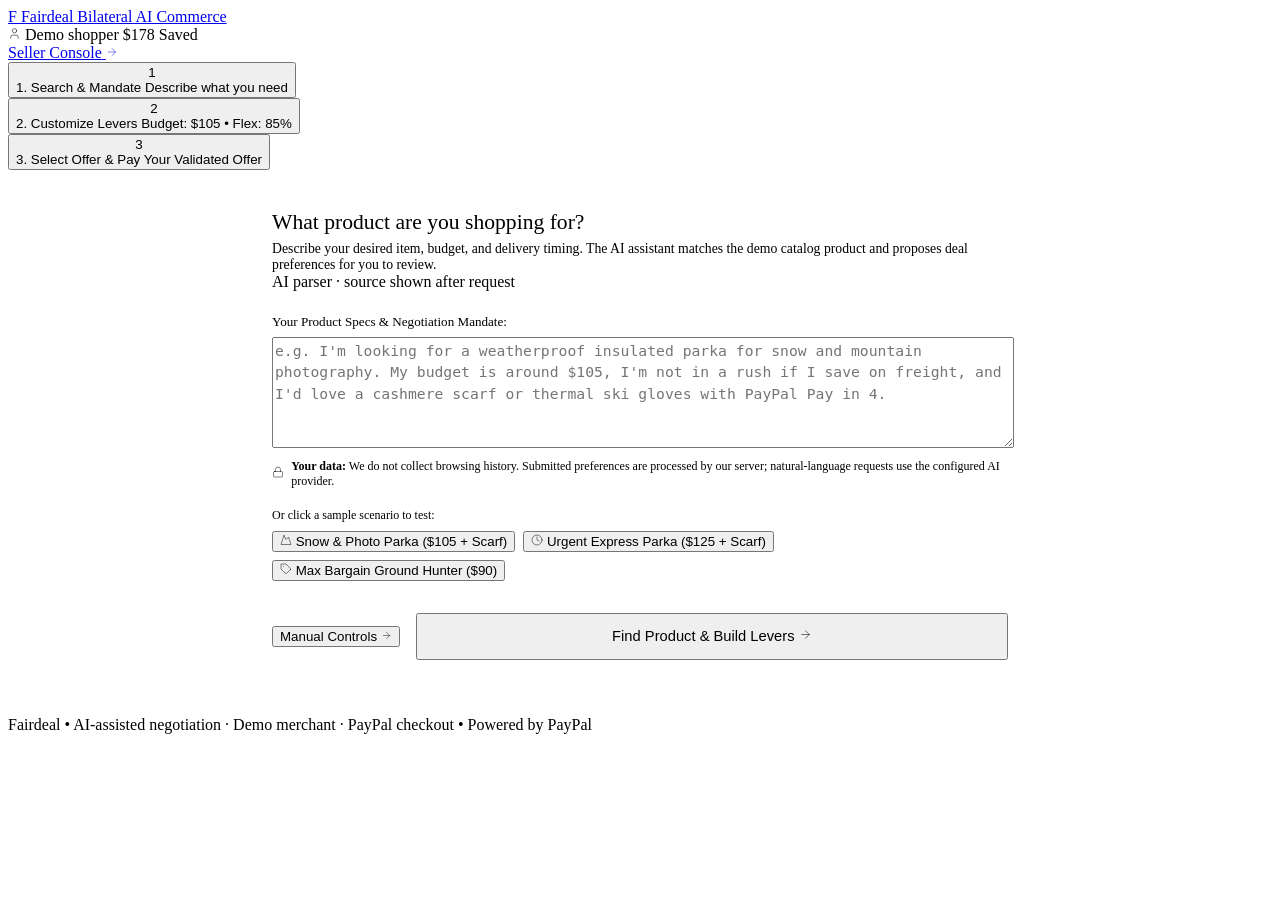
==== web/static/index.html @ 6cfc6b77 "Publish runnable Fairdeal source without credentials or internal specifications" ====
<!DOCTYPE html>
<html lang="en">
<head>
  <meta charset="UTF-8">
  <meta name="viewport" content="width=device-width, initial-scale=1.0">
  <title>Fairdeal — AI-assisted commerce</title>
  <link rel="stylesheet" href="/css/app.css">
</head>
<body>
  <header>
    <div class="header-content">
      <a href="/" class="brand">
        <span class="brand-mark">F</span>
        <span>Fairdeal</span>
        <span class="brand-badge">Bilateral AI Commerce</span>
      </a>
      <div class="header-nav">
        <div id="user-pill" class="user-pill-fairdeal">
          <span class="ico">
            <svg width="13" height="13" viewBox="0 0 24 24" fill="none" stroke="currentColor" stroke-linecap="round" stroke-linejoin="round"><path d="M19 21v-2a4 4 0 0 0-4-4H9a4 4 0 0 0-4 4v2"/><circle cx="12" cy="7" r="4"/></svg>
          </span>
          <span>Demo shopper</span>
          <span class="dot-fairdeal"></span>
          <span><span id="buyer-total-benefit-pill">$178</span> Saved</span>
        </div>
        <a href="/merchant">
          <span>Seller Console</span>
          <span class="ico">
            <svg width="12" height="12" viewBox="0 0 24 24" fill="none" stroke="currentColor" stroke-linecap="round" stroke-linejoin="round"><path d="M5 12h14m-7-7 7 7-7 7"/></svg>
          </span>
        </a>
      </div>
    </div>
  </header>

  <main class="container">
    <!-- Progressive 3-Stage Stepper Bar -->
    <nav class="stepper-bar" aria-label="Fairdeal Protocol Steps">
      <button type="button" class="step-pill active" id="step-btn-1" data-step="1">
        <span class="step-num" id="step-num-1">1</span>
        <div class="step-info">
          <span class="step-label">1. Search &amp; Mandate</span>
          <span class="step-sub" id="step-1-summary">Describe what you need</span>
        </div>
      </button>
      <div class="step-connector"></div>
      <button type="button" class="step-pill" id="step-btn-2" data-step="2">
        <span class="step-num" id="step-num-2">2</span>
        <div class="step-info">
          <span class="step-label">2. Customize Levers</span>
          <span class="step-sub" id="step-2-summary">Budget: $105 &bull; Flex: 85%</span>
        </div>
      </button>
      <div class="step-connector"></div>
      <button type="button" class="step-pill" id="step-btn-3" data-step="3">
        <span class="step-num" id="step-num-3">3</span>
        <div class="step-info">
          <span class="step-label">3. Select Offer &amp; Pay</span>
          <span class="step-sub" id="step-3-summary">Your Validated Offer</span>
        </div>
      </button>
    </nav>

    <!-- STAGE 1: Conversational Product Search & Mandate (Focused Centered Card) -->
    <div id="stage-1-container" class="stage-panel" style="max-width:800px;margin:0.5rem auto 1.5rem auto;">
      <section class="card" style="display:flex;flex-direction:column;gap:1.2rem;padding:2rem;">
        <div class="panel-title" style="margin-bottom:0.25rem;">
          <div>
            <h2 style="font-size:1.35rem;font-weight:400;color:var(--heading);margin:0 0 0.35rem 0;">
              What product are you shopping for?
            </h2>
            <p style="font-size:0.86rem;color:var(--text-muted);font-weight:300;margin:0;">
              Describe your desired item, budget, and delivery timing. The AI assistant matches the demo catalog product and proposes deal preferences for you to review.
            </p>
          </div>
          <span class="llm-badge" id="ai-chip">AI parser · source shown after request</span>
        </div>

        <div>
          <label for="ai-prompt-input" style="font-size:0.82rem;font-weight:500;color:var(--heading);display:block;margin-bottom:0.45rem;">
            Your Product Specs &amp; Negotiation Mandate:
          </label>
          <textarea
            id="ai-prompt-input"
            class="ai-textarea"
            style="min-height:105px;font-size:0.92rem;width:100%;line-height:1.45;"
            placeholder="e.g. I'm looking for a weatherproof insulated parka for snow and mountain photography. My budget is around $105, I'm not in a rush if I save on freight, and I'd love a cashmere scarf or thermal ski gloves with PayPal Pay in 4."
          ></textarea>
          <div style="display:flex;align-items:center;gap:0.45rem;margin-top:0.45rem;font-size:0.75rem;color:var(--text-muted);">
            <span class="ico">
              <svg width="12" height="12" viewBox="0 0 24 24" fill="none" stroke="currentColor" stroke-linecap="round" stroke-linejoin="round"><rect x="3" y="11" width="18" height="11" rx="2" ry="2"/><path d="M7 11V7a5 5 0 0 1 10 0v4"/></svg>
            </span>
            <span><strong>Your data:</strong> We do not collect browsing history. Submitted preferences are processed by our server; natural-language requests use the configured AI provider.</span>
          </div>
        </div>

        <!-- Quick prompt inspiration pills -->
        <div>
          <div style="font-size:0.75rem;color:var(--text-muted);font-weight:500;margin-bottom:0.5rem;">
            Or click a sample scenario to test:
          </div>
          <div style="display:flex;align-items:center;gap:0.5rem;flex-wrap:wrap;">
            <button type="button" class="prompt-pill" data-prompt="I want a weatherproof insulated parka for snow and mountain photography, max budget $105, flexible ground shipping to save on freight, and a cashmere scarf bonus with PayPal Pay in 4.">
              <span class="ico">
                <svg width="12" height="12" viewBox="0 0 24 24" fill="none" stroke="currentColor" stroke-linecap="round" stroke-linejoin="round"><path d="m8 3 4 8 5-5 5 15H2L8 3z"/></svg>
              </span>
              <span>Snow &amp; Photo Parka ($105 + Scarf)</span>
            </button>
            <button type="button" class="prompt-pill" data-prompt="I need an extreme-weather winter parka with urgent 1-2 day express delivery for this weekend, budget up to $125, and a cashmere scarf if available.">
              <span class="ico">
                <svg width="12" height="12" viewBox="0 0 24 24" fill="none" stroke="currentColor" stroke-linecap="round" stroke-linejoin="round"><circle cx="12" cy="12" r="10"/><polyline points="12 6 12 12 16 14"/></svg>
              </span>
              <span>Urgent Express Parka ($125 + Scarf)</span>
            </button>
            <button type="button" class="prompt-pill" data-prompt="I'm looking for the lowest possible cash price on a winter parka with no hurry on shipping, budget around $90.">
              <span class="ico">
                <svg width="12" height="12" viewBox="0 0 24 24" fill="none" stroke="currentColor" stroke-linecap="round" stroke-linejoin="round"><path d="m20.59 13.41-7.17 7.17a2 2 0 0 1-2.83 0L2 12V2h10l8.59 8.59a2 2 0 0 1 0 2.82z"/><line x1="7" y1="7" x2="7.01" y2="7"/></svg>
              </span>
              <span>Max Bargain Ground Hunter ($90)</span>
            </button>
          </div>
        </div>

        <div style="display:flex;align-items:center;justify-content:space-between;gap:1rem;padding-top:0.75rem;border-top:1px solid var(--border);">
          <button type="button" id="btn-skip-to-levers" class="btn-back-step">
            <span>Manual Controls</span>
            <span class="ico">
              <svg width="11" height="11" viewBox="0 0 24 24" fill="none" stroke="currentColor" stroke-linecap="round" stroke-linejoin="round"><path d="M5 12h14m-7-7 7 7-7 7"/></svg>
            </span>
          </button>
          <button type="button" id="btn-ai-parse" class="btn-commit" style="flex:1;justify-content:center;padding:0.85rem 1.5rem;font-size:0.92rem;">
            <span>Find Product &amp; Build Levers</span>
            <span class="ico">
              <svg width="13" height="13" viewBox="0 0 24 24" fill="none" stroke="currentColor" stroke-linecap="round" stroke-linejoin="round"><path d="M5 12h14m-7-7 7 7-7 7"/></svg>
            </span>
          </button>
        </div>
      </section>
    </div>

    <!-- STAGE 2 WORKSPACE (Discovered Product Left + Custom Levers Right) -->
    <div class="main-grid stage-panel" id="grid-stage-2" style="display:none;align-items:start;">
      <!-- Left Column: Discovered Product & Standard Baseline -->
      <section class="card" id="product-card-section" aria-labelledby="product-heading">
        <div class="product-image-container">
          <img src="/img/parka.jpg" alt="Winter Parka Performance 01" id="prod-img">
        </div>

        <div class="product-meta-row">
          <span class="product-eyebrow">Alpine Technical Series &bull; SKU CH-WINTER-PARKA-01</span>
          <span class="product-stock-pill">
            <span class="dot"></span>
            <span>One demo merchant · seeded catalog</span>
          </span>
        </div>
        <h2 class="product-title" id="prod-title">Winter Parka Performance 01</h2>
        <p class="product-desc" id="prod-desc">
          Engineered extreme-weather technical parka. Windproof 3-layer membrane with 800-fill hydrophobic goose down insulation.
        </p>

        <!-- Dynamic Product Features generated by AI -->
        <div class="product-features-list" id="product-features-list">
          <span class="product-feature-tag">800-fill hydrophobic down</span>
          <span class="product-feature-tag">3-layer weatherproof membrane</span>
          <span class="product-feature-tag">Sub-zero thermal draft collar</span>
        </div>

        <div class="price-breakdown" style="margin-top:1.25rem;">
          <div class="price-row">
            <span>Rigid Retail Price</span>
            <span id="price-list">$120.00</span>
          </div>
          <div class="price-row">
            <span>Standard Express Delivery (24-48h)</span>
            <span id="price-shipping">$15.00</span>
          </div>
          <div class="price-row total">
            <span>Standard Checkout Total</span>
            <span id="price-total">$135.00</span>
          </div>
        </div>
      </section>

      <!-- Right Column: Interactive Negotiation Levers -->
      <section class="card negotiator-panel" id="negotiator-card" aria-labelledby="negotiation-heading">
        <div class="panel-title">
          <div style="display:flex;align-items:center;gap:0.6rem;">
            <button type="button" id="btn-back-to-1" class="btn-back-step" title="Back to Step 1">
              <span class="ico">
                <svg width="11" height="11" viewBox="0 0 24 24" fill="none" stroke="currentColor" stroke-linecap="round" stroke-linejoin="round"><path d="M19 12H5m7 7-7-7 7-7"/></svg>
              </span>
              <span>Edit Search</span>
            </button>
            <div>
              <h3 style="font-size:1.05rem;margin:0;">Step 2: Customize Your Deal Levers</h3>
              <p style="font-size:0.76rem;color:var(--text-muted);font-weight:300;margin:0;">
                Fine-tune your budget, delivery timing, or bonus item preferences before querying sellers.
              </p>
            </div>
          </div>
          <span class="brand-badge">
            <span class="ico">
              <svg width="11" height="11" viewBox="0 0 24 24" fill="none" stroke="currentColor" stroke-linecap="round" stroke-linejoin="round"><path d="m16 16 3-8 3 8c-.87.65-1.92 1-3 1s-2.13-.35-3-1Z"/><path d="m2 16 3-8 3 8c-.87.65-1.92 1-3 1s-2.13-.35-3-1Z"/><path d="M7 21h10"/><path d="M12 3v18"/><path d="M3 7h2c2 0 5-1 7-2 2 1 5 2 7 2h2"/></svg>
            </span>
            <span>Bilateral Balance</span>
          </span>
        </div>

        <!-- Agent Advice Box (Shows after AI parsing) -->
        <div id="agent-advice-box" class="agent-advice-box" style="display:none;margin-bottom:0.25rem;">
          <span class="ico" style="color:var(--heading);margin-top:0.1rem;">
            <svg width="14" height="14" viewBox="0 0 24 24" fill="none" stroke="currentColor" stroke-linecap="round" stroke-linejoin="round"><circle cx="12" cy="12" r="10"/><line x1="12" y1="16" x2="12" y2="12"/><line x1="12" y1="8" x2="12.01" y2="8"/></svg>
          </span>
          <div>
            <strong id="agent-advice-title" style="font-weight:500;">Buyer Agent Strategy:</strong>
            <div id="agent-advice-text" style="margin-top:0.15rem;font-weight:300;"></div>
          </div>
        </div>

        <!-- 1. Fair Trade Bundles & Signals -->
        <div class="privacy-box">
          <div style="display:flex;justify-content:space-between;align-items:center;">
            <span style="font-size:0.8rem;font-weight:500;color:var(--heading);">
              Acceptable Fair Trade Bundles &amp; Overstock Gifts:
            </span>
            <span style="font-size:0.68rem;color:var(--text-muted);font-family:var(--font-mono);">LOCAL SELECTION</span>
          </div>
          <p style="font-size:0.75rem;color:var(--text-muted);font-weight:300;margin-top:0.2rem;">
            Click to select bonus accessories you are willing to receive as part of a win-win package:
          </p>
          <div class="interest-chips" id="interest-chips">
            <span class="interest-chip active" data-interest="scarf">
              <span class="ico">
                <svg width="12" height="12" viewBox="0 0 24 24" fill="none" stroke="currentColor" stroke-linecap="round" stroke-linejoin="round"><rect x="3" y="8" width="18" height="13" rx="2"/><path d="M12 8v13"/><path d="M3 12h18"/></svg>
              </span>
              <span>Cashmere Winter Scarf ($25 value)</span>
            </span>



          </div>
        </div>

        <!-- 2. Buyer Constraints Controls -->
        <div class="control-group">
          <div class="control-item">
            <div class="control-header">
              <label for="budget-slider">Target Maximum Budget</label>
              <span id="budget-val" class="control-value">$105.00</span>
            </div>
            <input type="range" id="budget-slider" min="1" max="200" step="1" value="105">
            <div class="slider-extremes">
              <span>$1.00</span>
              <span>$200.00</span>
            </div>
          </div>

          <div class="control-item">
            <div class="control-header">
              <label for="flex-slider">Delivery Flexibility (Unlocks Freight Savings)</label>
              <span id="flex-val" class="control-value">85%</span>
            </div>
            <input type="range" id="flex-slider" min="0" max="1" step="0.05" value="0.85">
            <div class="slider-extremes">
              <span>Need Express (1-2d)</span>
              <span>Flexible Ground (5-7d)</span>
            </div>
          </div>

          <div class="toggle-row">
            <div class="toggle-label-wrap">
              <span class="toggle-title">PayPal Pay in 4</span>
              <span class="toggle-subtitle">Request Pay Later; subject to PayPal eligibility</span>
            </div>
            <label class="switch">
              <input type="checkbox" id="bnpl-toggle" checked>
              <span class="switch-slider"></span>
            </label>
          </div>
        </div>

        <!-- 3. Primary Request Button -->
        <div style="margin-top:0.5rem;">
          <button id="btn-commit" class="btn-commit" style="width:100%;justify-content:center;padding:0.9rem;font-size:0.95rem;">
            <span class="ico">
              <svg width="14" height="14" viewBox="0 0 24 24" fill="none" stroke="currentColor" stroke-linecap="round" stroke-linejoin="round"><line x1="18" y1="20" x2="18" y2="10"/><line x1="12" y1="20" x2="12" y2="4"/><line x1="6" y1="20" x2="6" y2="14"/></svg>
            </span>
            <span>Calculate My Offer</span>
            <span class="ico">
              <svg width="13" height="13" viewBox="0 0 24 24" fill="none" stroke="currentColor" stroke-linecap="round" stroke-linejoin="round"><path d="M5 12h14m-7-7 7 7-7 7"/></svg>
            </span>
          </button>
        </div>
      </section>
    </div>

    <!-- STAGE 3 WORKSPACE: Side-by-Side Curated Offers (Left) + PayPal Checkout (Right) -->
    <div class="main-grid stage-panel" id="grid-stage-3" style="display:none;align-items:start;">
      <!-- Left Column: Live Dialogue + Top 4 Curated Fairdeal Deals -->
      <section class="card" style="display:flex;flex-direction:column;gap:0.9rem;">
        <div style="display:flex;justify-content:space-between;align-items:center;flex-wrap:wrap;gap:0.5rem;border-bottom:1px solid var(--border);padding-bottom:0.75rem;">
          <div style="display:flex;align-items:center;gap:0.6rem;">
            <button type="button" id="btn-back-to-2" class="btn-back-step">
              <span class="ico">
                <svg width="11" height="11" viewBox="0 0 24 24" fill="none" stroke="currentColor" stroke-linecap="round" stroke-linejoin="round"><path d="M19 12H5m7 7-7-7 7-7"/></svg>
              </span>
              <span>Adjust Levers</span>
            </button>
            <div>
              <h3 style="color:var(--heading);font-size:1.05rem;margin:0;">
                Your Fairdeal Offer
              </h3>
              <p id="offers-subtitle" style="font-size:0.76rem;color:var(--text-muted);font-weight:300;margin:0;">
                Calculated from your submitted constraints and the demo merchant policy.
              </p>
            </div>
          </div>
          <button id="btn-toggle-all-offers" class="btn-ai-parse" style="margin:0;">
            <span>View calculated package</span>
            <span class="ico">
              <svg width="11" height="11" viewBox="0 0 24 24" fill="none" stroke="currentColor" stroke-linecap="round" stroke-linejoin="round"><path d="m6 9 6 6 6-6"/></svg>
            </span>
          </button>
        </div>

        <!-- How Your Offer Was Calculated Terminal (Collapsed by default) -->
        <div id="negotiation-terminal" class="negotiation-terminal" style="display:none;margin-bottom:0;">
          <div class="terminal-header">
            <div style="display:flex;align-items:center;gap:0.5rem;">
              <span class="live-dot"></span>
              <strong style="font-weight:500;">How Your Offer Was Calculated</strong>
              <span class="llm-badge" id="terminal-model-badge">deepseek-flash</span>
            </div>
            <div style="display:flex;align-items:center;gap:0.6rem;">
              <span style="font-size:0.72rem;color:var(--text-muted);font-family:var(--font-mono);" id="terminal-status">
                3 Turns Ranked
              </span>
              <button type="button" id="btn-toggle-dialogue" class="btn-back-step" style="padding:0.2rem 0.55rem;font-size:0.7rem;">
                View Decision Trace
              </button>
            </div>
          </div>
          <div class="terminal-body" id="terminal-dialogue-body" style="display:none;"></div>
          <div class="terminal-footer" id="terminal-footer" style="display:none;"></div>
        </div>

        <!-- Offers Grid Section -->
        <div id="winwin-offers-section" style="display:flex;flex-direction:column;gap:0.85rem;">
          <div id="kernel-audit-badge" style="display:none;background:var(--bg-subtle);border:1px solid var(--border);border-radius:var(--radius-pill);padding:0.35rem 0.85rem;font-size:0.74rem;color:var(--heading);align-items:center;justify-content:space-between;gap:0.5rem;">
            <span style="display:flex;align-items:center;gap:0.4rem;">
              <span class="live-dot" style="width:6px;height:6px;"></span>
              <span id="kernel-audit-text">Market prices have not been verified</span>
            </span>
            <span id="kernel-audit-latency" style="font-family:var(--font-mono);color:var(--text-muted);font-size:0.7rem;">Not verified</span>
          </div>
          <div id="top-offers-grid" class="offers-grid"></div>

          <div id="all-offers-container" style="display:none;flex-direction:column;gap:0.65rem;padding-top:0.5rem;border-top:1px solid var(--border);">
            <div style="font-size:0.82rem;font-weight:500;color:var(--heading);">
              All Available Seller Combinations (Transparent Market Options):
            </div>
            <div id="all-offers-grid" class="offers-grid"></div>
          </div>
        </div>
      </section>

      <!-- Right Column: Selected Fairdeal Agreement Checkout Card (Sticky Side-by-Side) -->
      <section style="position:sticky;top:4.5rem;">
        <div class="agreement-card" id="agreement-card" style="display:flex;margin-top:0;">
          <!-- Mini Product Context Header -->
          <div class="mini-product-summary">
            <img src="/img/parka.jpg" alt="Winter Parka Performance 01">
            <div style="flex:1;min-width:0;">
              <div style="font-size:0.82rem;font-weight:500;color:#ffffff;">Winter Parka Performance 01</div>
              <div style="font-size:0.72rem;color:rgba(255,255,255,0.6);">
                Standard Rigid Checkout: <span style="text-decoration:line-through;">$135.00</span> &bull; SKU CH-WINTER-PARKA-01
              </div>
            </div>
          </div>

          <div class="agreement-header">
            <div>
              <div id="selected-merchant-label" style="font-size:0.74rem;color:var(--accent);font-family:var(--font-mono);font-weight:500;letter-spacing:0.06em;">
                FAIRDEAL AGREEMENT READY &bull; ALPINE GEAR CO.
              </div>
              <div id="deal-price-big" class="deal-price-big">$94.00</div>
            </div>
            <div id="countdown-badge" class="countdown-badge">
              Offer expires in 05:00
            </div>
          </div>

          <div id="paylater-callout" class="paylater-callout">
            Pay Later availability and terms are determined by PayPal.
          </div>

          <div>
            <div style="font-size:0.75rem;font-weight:500;color:rgba(255,255,255,0.7);margin-bottom:0.45rem;text-transform:uppercase;letter-spacing:0.05em;">
              Included in your Fairdeal Package:
            </div>
            <ul class="concessions-list" id="concessions-list"></ul>
          </div>

          <div id="savings-tag" class="savings-tag"></div>

          <!-- PayPal Checkout Mount -->
          <div id="paypal-button-container"></div>
        </div>
      </section>
    </div>
  </main>

  <footer>
    Fairdeal &bull; AI-assisted negotiation · Demo merchant · PayPal checkout &bull; Powered by PayPal
  </footer>

  <script type="module">
    import { NegotiatorApp } from '/js/negotiate.js';
    import { fetchProduct, fetchBuyerSummary } from '/js/api.js';

    window.addEventListener('DOMContentLoaded', async () => {
      try {
        const prod = await fetchProduct('CH-WINTER-PARKA-01');
        document.getElementById('price-list').textContent = `$${prod.list_price}`;
        document.getElementById('price-shipping').textContent = `$${prod.standard_shipping}`;
        document.getElementById('price-total').textContent = `$${prod.standard_total}`;
      } catch (err) {
        console.warn('Using fallback UI prices', err);
      }

      try {
        const sum = await fetchBuyerSummary();
        const pill = document.getElementById('buyer-total-benefit-pill');
        if (pill) pill.textContent = `$${sum.total_benefit}`;
      } catch (err) {
        console.warn('Buyer summary fallback', err);
      }

      new NegotiatorApp();
    });
  </script>
</body>
</html>
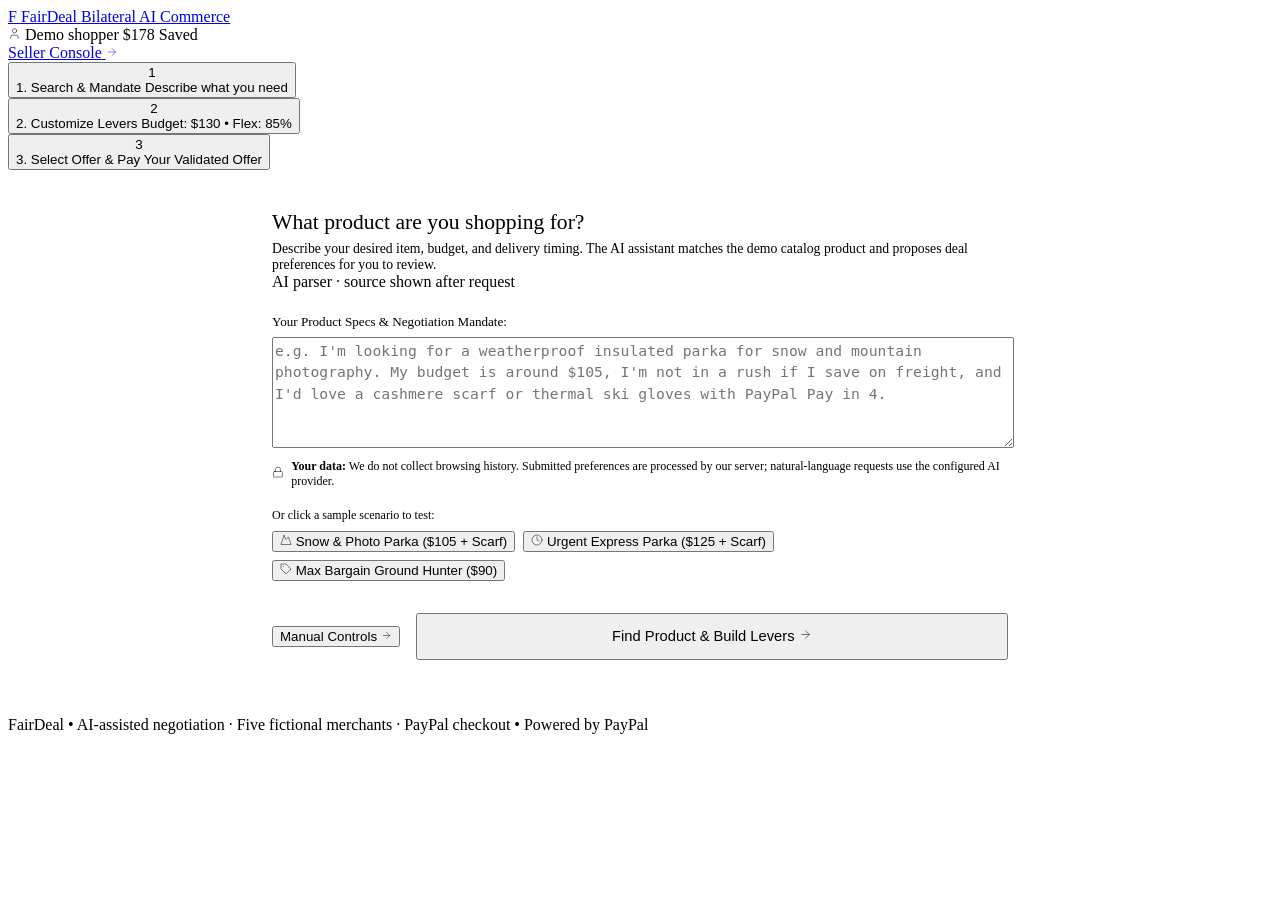
==== commit 2fa50126: "Add five isolated demo merchants, private-budget matching and recoverable checkout" ====
--- a/web/static/index.html
+++ b/web/static/index.html
@@ -3,7 +3,7 @@
 <head>
   <meta charset="UTF-8">
   <meta name="viewport" content="width=device-width, initial-scale=1.0">
-  <title>Fairdeal — AI-assisted commerce</title>
+  <title>FairDeal — AI-assisted commerce</title>
   <link rel="stylesheet" href="/css/app.css">
 </head>
 <body>
@@ -11,7 +11,7 @@
     <div class="header-content">
       <a href="/" class="brand">
         <span class="brand-mark">F</span>
-        <span>Fairdeal</span>
+        <span>FairDeal</span>
         <span class="brand-badge">Bilateral AI Commerce</span>
       </a>
       <div class="header-nav">
@@ -35,7 +35,7 @@
 
   <main class="container">
     <!-- Progressive 3-Stage Stepper Bar -->
-    <nav class="stepper-bar" aria-label="Fairdeal Protocol Steps">
+    <nav class="stepper-bar" aria-label="FairDeal Protocol Steps">
       <button type="button" class="step-pill active" id="step-btn-1" data-step="1">
         <span class="step-num" id="step-num-1">1</span>
         <div class="step-info">
@@ -48,7 +48,7 @@
         <span class="step-num" id="step-num-2">2</span>
         <div class="step-info">
           <span class="step-label">2. Customize Levers</span>
-          <span class="step-sub" id="step-2-summary">Budget: $105 &bull; Flex: 85%</span>
+          <span class="step-sub" id="step-2-summary">Budget: $130 &bull; Flex: 85%</span>
         </div>
       </button>
       <div class="step-connector"></div>
@@ -150,7 +150,7 @@
           <span class="product-eyebrow">Alpine Technical Series &bull; SKU CH-WINTER-PARKA-01</span>
           <span class="product-stock-pill">
             <span class="dot"></span>
-            <span>One demo merchant · seeded catalog</span>
+            <span>Five fictional merchants · seeded catalog</span>
           </span>
         </div>
         <h2 class="product-title" id="prod-title">Winter Parka Performance 01</h2>
@@ -233,7 +233,7 @@
               <span class="ico">
                 <svg width="12" height="12" viewBox="0 0 24 24" fill="none" stroke="currentColor" stroke-linecap="round" stroke-linejoin="round"><rect x="3" y="8" width="18" height="13" rx="2"/><path d="M12 8v13"/><path d="M3 12h18"/></svg>
               </span>
-              <span>Cashmere Winter Scarf ($25 value)</span>
+              <span>Allow demo accessories: scarf, thermal pack, beanie or gloves</span>
             </span>
 
 
@@ -246,9 +246,9 @@
           <div class="control-item">
             <div class="control-header">
               <label for="budget-slider">Target Maximum Budget</label>
-              <span id="budget-val" class="control-value">$105.00</span>
-            </div>
-            <input type="range" id="budget-slider" min="1" max="200" step="1" value="105">
+              <span id="budget-val" class="control-value">$130.00</span>
+            </div>
+            <input type="range" id="budget-slider" min="1" max="200" step="1" value="130">
             <div class="slider-extremes">
               <span>$1.00</span>
               <span>$200.00</span>
@@ -296,7 +296,7 @@
 
     <!-- STAGE 3 WORKSPACE: Side-by-Side Curated Offers (Left) + PayPal Checkout (Right) -->
     <div class="main-grid stage-panel" id="grid-stage-3" style="display:none;align-items:start;">
-      <!-- Left Column: Live Dialogue + Top 4 Curated Fairdeal Deals -->
+      <!-- Left Column: Live Dialogue + Top 4 Curated FairDeal Deals -->
       <section class="card" style="display:flex;flex-direction:column;gap:0.9rem;">
         <div style="display:flex;justify-content:space-between;align-items:center;flex-wrap:wrap;gap:0.5rem;border-bottom:1px solid var(--border);padding-bottom:0.75rem;">
           <div style="display:flex;align-items:center;gap:0.6rem;">
@@ -308,10 +308,10 @@
             </button>
             <div>
               <h3 style="color:var(--heading);font-size:1.05rem;margin:0;">
-                Your Fairdeal Offer
+                Your FairDeal Offer
               </h3>
               <p id="offers-subtitle" style="font-size:0.76rem;color:var(--text-muted);font-weight:300;margin:0;">
-                Calculated from your submitted constraints and the demo merchant policy.
+                Calculated from your submitted constraints and each fictional merchant policy.
               </p>
             </div>
           </div>
@@ -364,7 +364,7 @@
         </div>
       </section>
 
-      <!-- Right Column: Selected Fairdeal Agreement Checkout Card (Sticky Side-by-Side) -->
+      <!-- Right Column: Selected FairDeal Agreement Checkout Card (Sticky Side-by-Side) -->
       <section style="position:sticky;top:4.5rem;">
         <div class="agreement-card" id="agreement-card" style="display:flex;margin-top:0;">
           <!-- Mini Product Context Header -->
@@ -373,7 +373,7 @@
             <div style="flex:1;min-width:0;">
               <div style="font-size:0.82rem;font-weight:500;color:#ffffff;">Winter Parka Performance 01</div>
               <div style="font-size:0.72rem;color:rgba(255,255,255,0.6);">
-                Standard Rigid Checkout: <span style="text-decoration:line-through;">$135.00</span> &bull; SKU CH-WINTER-PARKA-01
+                Selected merchant catalog checkout: <span id="selected-standard-total" style="text-decoration:line-through;">$135.00</span> &bull; SKU CH-WINTER-PARKA-01
               </div>
             </div>
           </div>
@@ -396,7 +396,7 @@
 
           <div>
             <div style="font-size:0.75rem;font-weight:500;color:rgba(255,255,255,0.7);margin-bottom:0.45rem;text-transform:uppercase;letter-spacing:0.05em;">
-              Included in your Fairdeal Package:
+              Included in your FairDeal Package:
             </div>
             <ul class="concessions-list" id="concessions-list"></ul>
           </div>
@@ -411,7 +411,7 @@
   </main>
 
   <footer>
-    Fairdeal &bull; AI-assisted negotiation · Demo merchant · PayPal checkout &bull; Powered by PayPal
+    FairDeal &bull; AI-assisted negotiation · Five fictional merchants · PayPal checkout &bull; Powered by PayPal
   </footer>
 
   <script type="module">
@@ -439,5 +439,7 @@
       new NegotiatorApp();
     });
   </script>
+<script type="module" src="/js/product-import.js"></script>
+<script type="module" src="/js/market-info.js"></script>
 </body>
 </html>
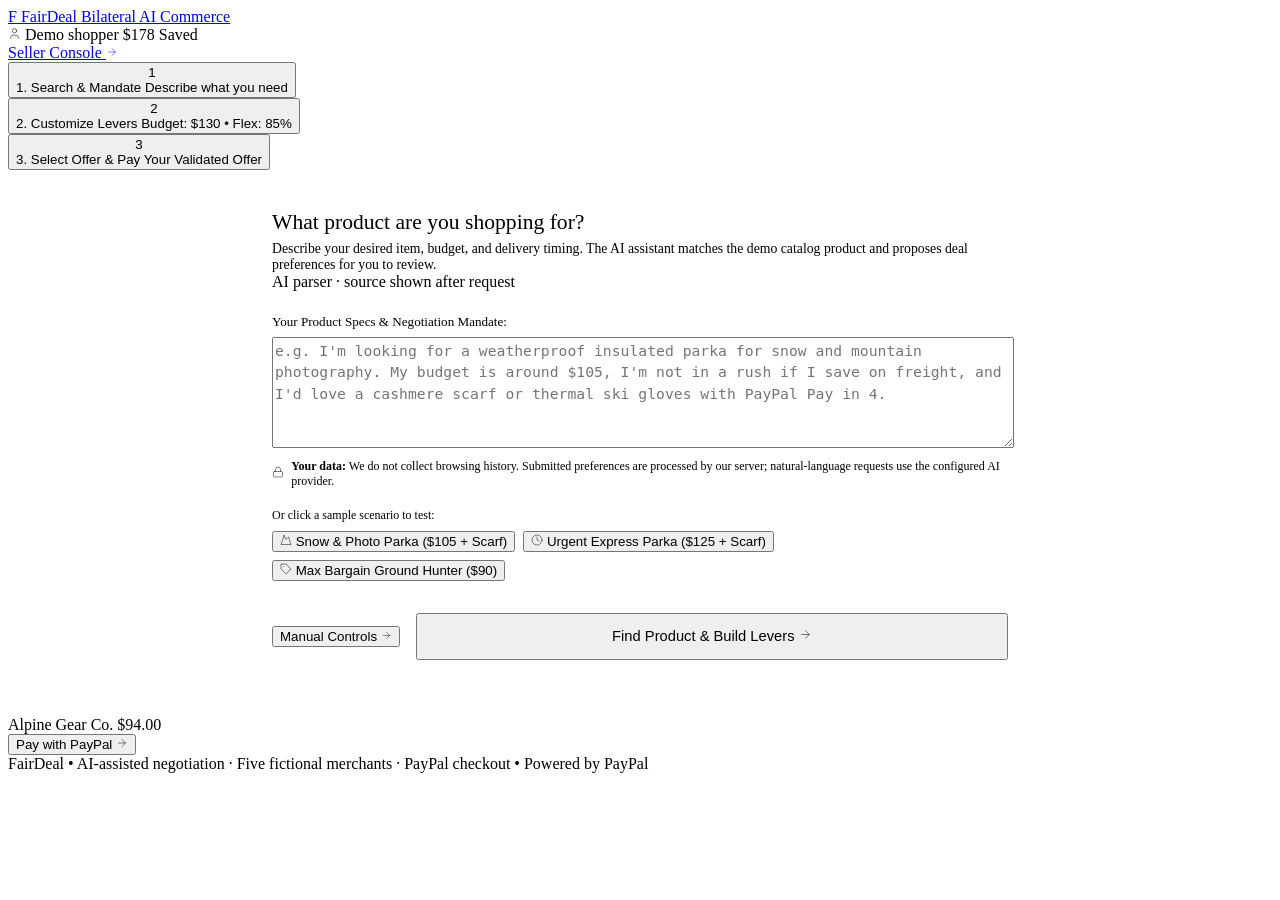
==== commit f54a35ff: "Fix mobile responsive layouts, compact stepper, and sticky checkout E2E flows" ====
--- a/web/static/index.html
+++ b/web/static/index.html
@@ -19,7 +19,7 @@
           <span class="ico">
             <svg width="13" height="13" viewBox="0 0 24 24" fill="none" stroke="currentColor" stroke-linecap="round" stroke-linejoin="round"><path d="M19 21v-2a4 4 0 0 0-4-4H9a4 4 0 0 0-4 4v2"/><circle cx="12" cy="7" r="4"/></svg>
           </span>
-          <span>Demo shopper</span>
+          <span class="shopper-label">Demo shopper</span>
           <span class="dot-fairdeal"></span>
           <span><span id="buyer-total-benefit-pill">$178</span> Saved</span>
         </div>
@@ -410,6 +410,20 @@
     </div>
   </main>
 
+  <!-- Mobile Floating Sticky Checkout Bar -->
+  <div id="mobile-checkout-sticky" class="mobile-checkout-sticky">
+    <div class="mobile-sticky-info">
+      <span class="mobile-sticky-label" id="mobile-sticky-merchant">Alpine Gear Co.</span>
+      <span class="mobile-sticky-price" id="mobile-sticky-price">$94.00</span>
+    </div>
+    <button type="button" id="btn-mobile-goto-checkout" class="btn-mobile-checkout">
+      <span>Pay with PayPal</span>
+      <span class="ico">
+        <svg width="12" height="12" viewBox="0 0 24 24" fill="none" stroke="currentColor" stroke-linecap="round" stroke-linejoin="round"><path d="M5 12h14m-7-7 7 7-7 7"/></svg>
+      </span>
+    </button>
+  </div>
+
   <footer>
     FairDeal &bull; AI-assisted negotiation · Five fictional merchants · PayPal checkout &bull; Powered by PayPal
   </footer>
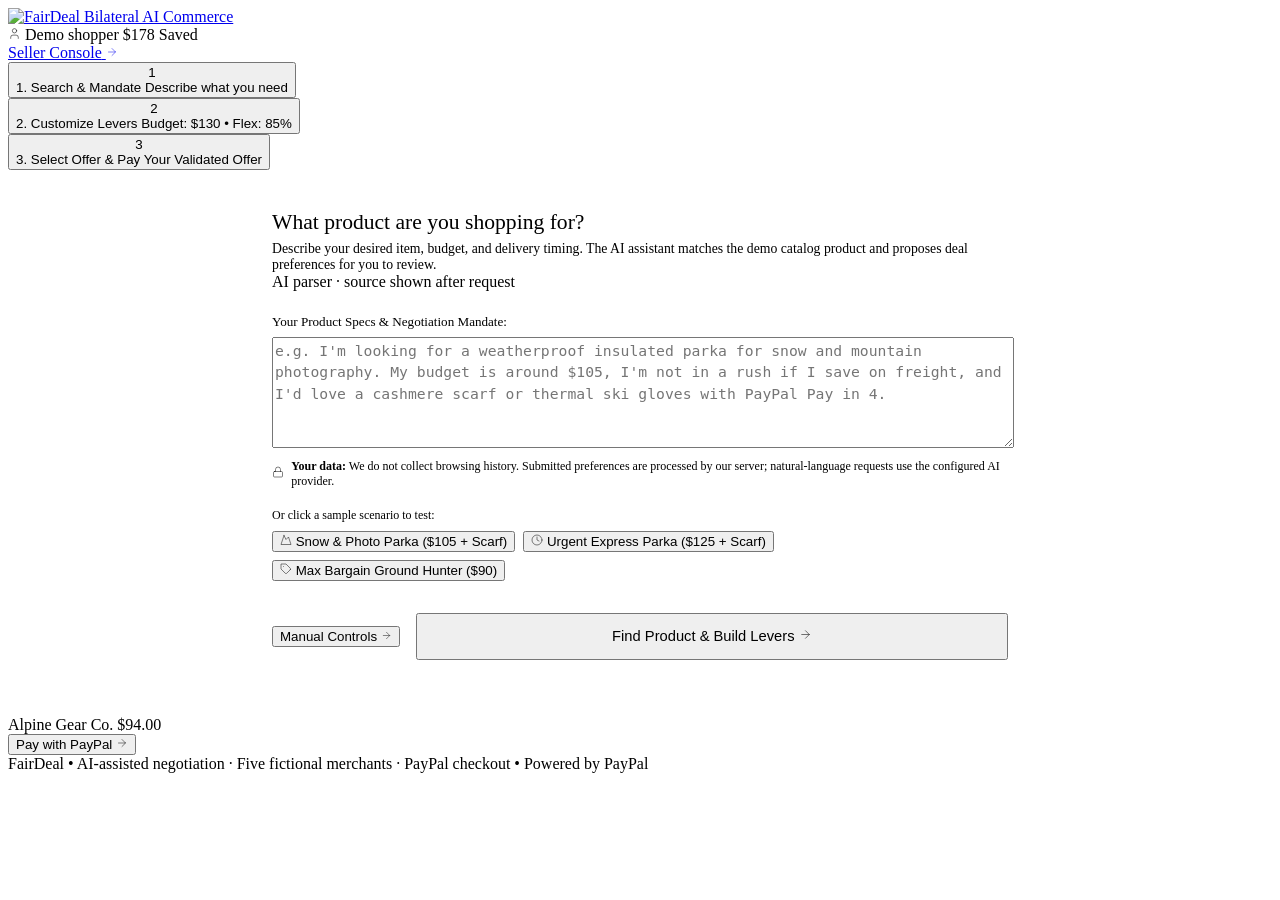
==== commit 65f5e38e: "Integrate agreement logo across web headers, favicon and Chrome extension" ====
--- a/web/static/index.html
+++ b/web/static/index.html
@@ -5,13 +5,13 @@
   <meta name="viewport" content="width=device-width, initial-scale=1.0">
   <title>FairDeal — AI-assisted commerce</title>
   <link rel="stylesheet" href="/css/app.css">
+  <link rel="icon" type="image/svg+xml" href="/img/fairdeal-favicon.svg">
 </head>
 <body>
   <header>
     <div class="header-content">
       <a href="/" class="brand">
-        <span class="brand-mark">F</span>
-        <span>FairDeal</span>
+        <img class="brand-logo" src="/img/fairdeal-brand-logo.svg" alt="FairDeal" width="156" height="35">
         <span class="brand-badge">Bilateral AI Commerce</span>
       </a>
       <div class="header-nav">
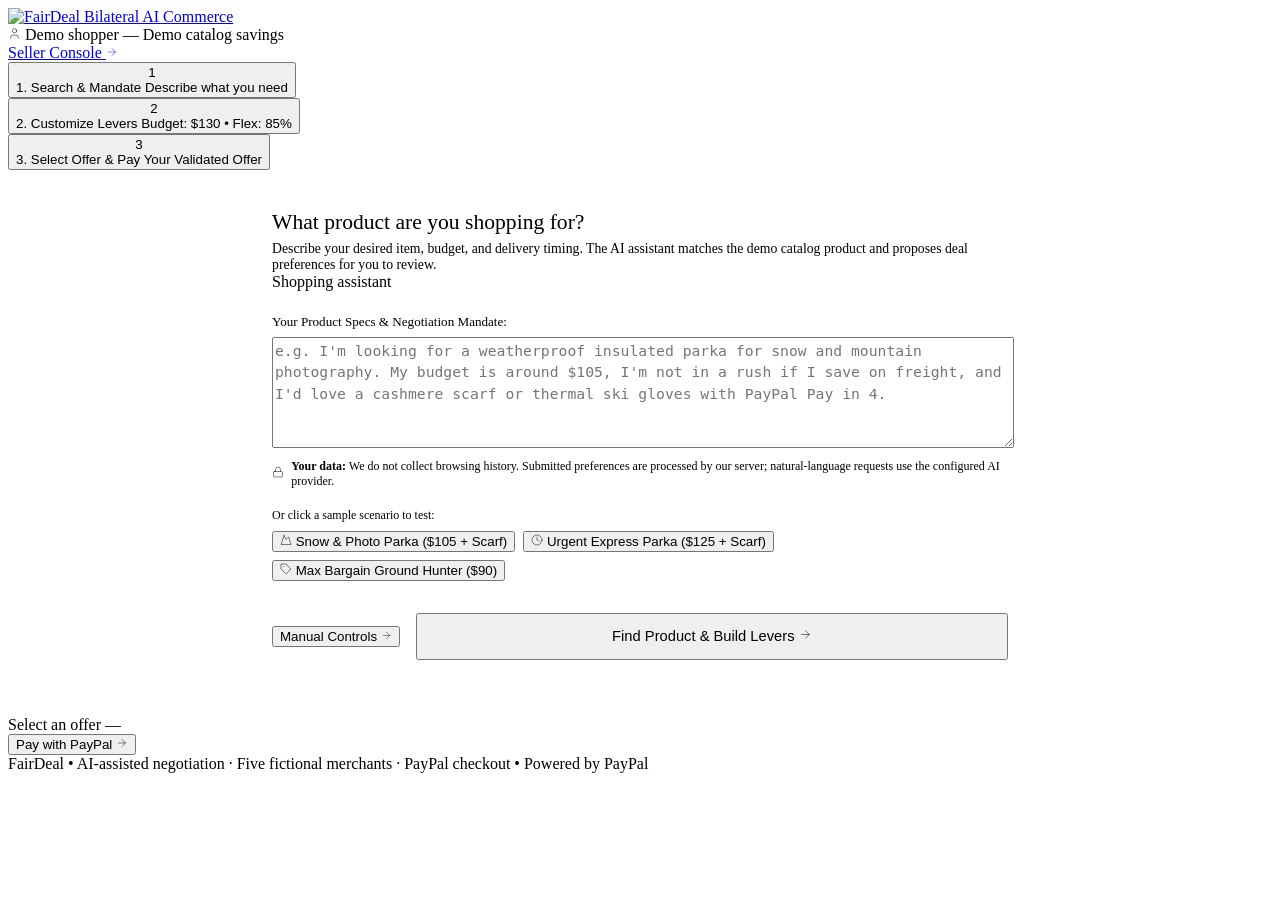
==== commit 1fed84b6: "fix: harden merchant chat and clean validated buyer and seller screens" ====
--- a/web/static/index.html
+++ b/web/static/index.html
@@ -21,7 +21,7 @@
           </span>
           <span class="shopper-label">Demo shopper</span>
           <span class="dot-fairdeal"></span>
-          <span><span id="buyer-total-benefit-pill">$178</span> Saved</span>
+          <span><span id="buyer-total-benefit-pill">—</span> Demo catalog savings</span>
         </div>
         <a href="/merchant">
           <span>Seller Console</span>
@@ -73,7 +73,7 @@
               Describe your desired item, budget, and delivery timing. The AI assistant matches the demo catalog product and proposes deal preferences for you to review.
             </p>
           </div>
-          <span class="llm-badge" id="ai-chip">AI parser · source shown after request</span>
+          <span class="llm-badge" id="ai-chip">Shopping assistant</span>
         </div>
 
         <div>
@@ -139,7 +139,7 @@
     </div>
 
     <!-- STAGE 2 WORKSPACE (Discovered Product Left + Custom Levers Right) -->
-    <div class="main-grid stage-panel" id="grid-stage-2" style="display:none;align-items:start;">
+    <div class="main-grid stage-panel" id="grid-stage-2" hidden style="display:none;align-items:start;">
       <!-- Left Column: Discovered Product & Standard Baseline -->
       <section class="card" id="product-card-section" aria-labelledby="product-heading">
         <div class="product-image-container">
@@ -147,7 +147,7 @@
         </div>
 
         <div class="product-meta-row">
-          <span class="product-eyebrow">Alpine Technical Series &bull; SKU CH-WINTER-PARKA-01</span>
+          <span class="product-eyebrow">Winter collection</span>
           <span class="product-stock-pill">
             <span class="dot"></span>
             <span>Five fictional merchants · seeded catalog</span>
@@ -295,7 +295,7 @@
     </div>
 
     <!-- STAGE 3 WORKSPACE: Side-by-Side Curated Offers (Left) + PayPal Checkout (Right) -->
-    <div class="main-grid stage-panel" id="grid-stage-3" style="display:none;align-items:start;">
+    <div class="main-grid stage-panel" id="grid-stage-3" hidden style="display:none;align-items:start;">
       <!-- Left Column: Live Dialogue + Top 4 Curated FairDeal Deals -->
       <section class="card" style="display:flex;flex-direction:column;gap:0.9rem;">
         <div style="display:flex;justify-content:space-between;align-items:center;flex-wrap:wrap;gap:0.5rem;border-bottom:1px solid var(--border);padding-bottom:0.75rem;">
@@ -366,7 +366,7 @@
 
       <!-- Right Column: Selected FairDeal Agreement Checkout Card (Sticky Side-by-Side) -->
       <section style="position:sticky;top:4.5rem;">
-        <div class="agreement-card" id="agreement-card" style="display:flex;margin-top:0;">
+        <div class="agreement-card" id="agreement-card" style="display:none;margin-top:0;">
           <!-- Mini Product Context Header -->
           <div class="mini-product-summary">
             <img src="/img/parka.jpg" alt="Winter Parka Performance 01">
@@ -381,9 +381,9 @@
           <div class="agreement-header">
             <div>
               <div id="selected-merchant-label" style="font-size:0.74rem;color:var(--accent);font-family:var(--font-mono);font-weight:500;letter-spacing:0.06em;">
-                FAIRDEAL AGREEMENT READY &bull; ALPINE GEAR CO.
+                Select an offer
               </div>
-              <div id="deal-price-big" class="deal-price-big">$94.00</div>
+              <div id="deal-price-big" class="deal-price-big">—</div>
             </div>
             <div id="countdown-badge" class="countdown-badge">
               Offer expires in 05:00
@@ -413,8 +413,8 @@
   <!-- Mobile Floating Sticky Checkout Bar -->
   <div id="mobile-checkout-sticky" class="mobile-checkout-sticky">
     <div class="mobile-sticky-info">
-      <span class="mobile-sticky-label" id="mobile-sticky-merchant">Alpine Gear Co.</span>
-      <span class="mobile-sticky-price" id="mobile-sticky-price">$94.00</span>
+      <span class="mobile-sticky-label" id="mobile-sticky-merchant">Select an offer</span>
+      <span class="mobile-sticky-price" id="mobile-sticky-price">—</span>
     </div>
     <button type="button" id="btn-mobile-goto-checkout" class="btn-mobile-checkout">
       <span>Pay with PayPal</span>
@@ -445,7 +445,7 @@
       try {
         const sum = await fetchBuyerSummary();
         const pill = document.getElementById('buyer-total-benefit-pill');
-        if (pill) pill.textContent = `$${sum.total_benefit}`;
+        if (pill) pill.textContent = '$' + sum.total_cash_saved;
       } catch (err) {
         console.warn('Buyer summary fallback', err);
       }
